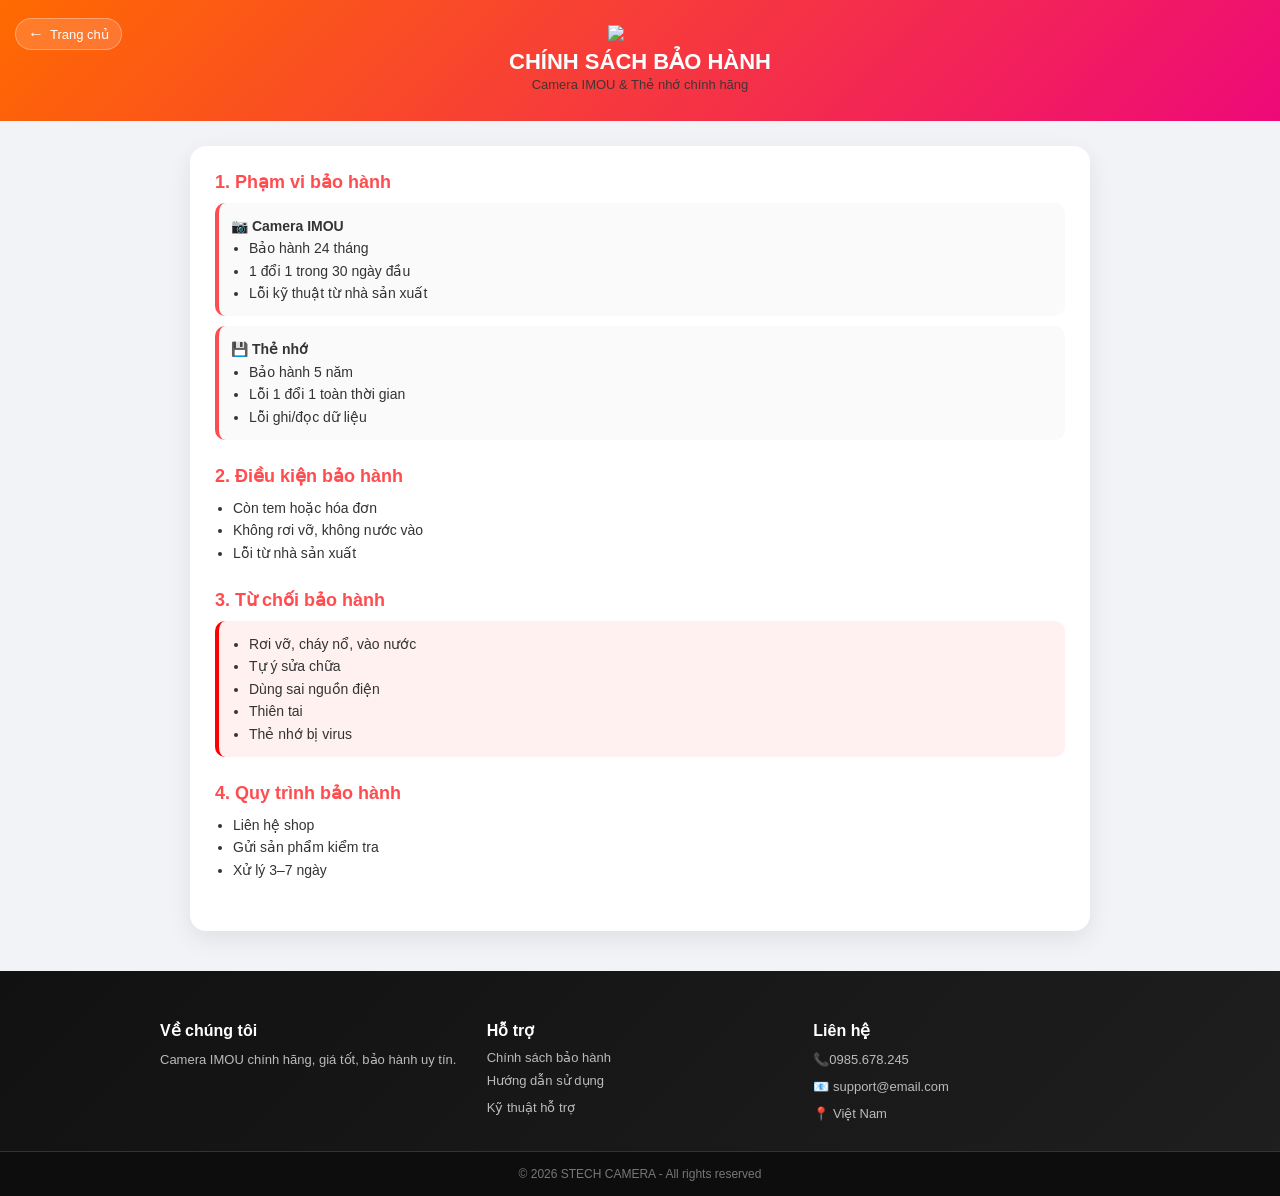
==== bao-hanh.html @ dd289b8e "Add files via upload" ====
<!DOCTYPE html>
<html lang="vi">
<head>
<meta charset="UTF-8">
<meta name="viewport" content="width=device-width, initial-scale=1.0">
<title>Chính sách bảo hành</title>

<style>
/* RESET */
*{
  margin:0;
  padding:0;
  box-sizing:border-box;
  font-family:'Segoe UI', Arial, sans-serif;
}

body{
  background:#f1f3f6;
}

/* ===== HEADER ===== */
.header{
  position: relative;
  background: linear-gradient(135deg,#ff6a00,#ee0979);
  color:#fff;
  padding:25px 15px;
  text-align:center;
}

.header-center{
  display:flex;
  flex-direction:column;
  align-items:center;
}

.logo{
  width:65px;
  margin-bottom:8px;
}

.header h1{
  font-size:22px;
}

.header p{
  font-size:13px;
  opacity:0.9;
}

/* BACK BUTTON */
.back-btn{
  position:absolute;
  left:15px;
  top:18px;
  display:flex;
  align-items:center;
  gap:6px;
  padding:6px 12px;

  background: rgba(255,255,255,0.15);
  backdrop-filter: blur(6px);

  color:#fff;
  text-decoration:none;
  font-size:13px;
  border-radius:30px;

  border:1px solid rgba(255,255,255,0.3);
  transition:0.25s;
}

.back-btn span:first-child{
  font-size:16px;
}

.back-btn:hover{
  background:#fff;
  color:#ff4d4f;
  transform:translateY(-2px);
}

/* ===== CONTAINER ===== */
.container{
  max-width:900px;
  margin:25px auto;
  background:#fff;
  padding:25px;
  border-radius:16px;
  box-shadow:0 8px 25px rgba(0,0,0,0.08);
}

.section{
  margin-bottom:25px;
}

.section h2{
  font-size:18px;
  color:#ff4d4f;
  margin-bottom:10px;
}

/* BOX */
.box{
  background:#fafafa;
  border-left:4px solid #ff4d4f;
  padding:12px;
  border-radius:10px;
  margin-bottom:10px;
  transition:0.2s;
}

.box:hover{
  transform:translateY(-3px);
  box-shadow:0 5px 15px rgba(0,0,0,0.08);
}

/* WARNING */
.warning{
  background:#fff1f0;
  border-left:4px solid red;
}

/* TEXT */
p, li{
  font-size:14px;
  color:#333;
  line-height:1.6;
}

ul{
  padding-left:18px;
}

/* ===== FOOTER ===== */
.footer{
  background: linear-gradient(135deg, #111, #1f1f1f);
  color:#ccc;
  margin-top:40px;
  padding-top:30px;
}

/* GRID */
.footer-container{
  max-width:1000px;
  margin:auto;
  display:grid;
  grid-template-columns: repeat(3,1fr);
  gap:20px;
  padding:20px;
}

.footer-col h3{
  color:#fff;
  margin-bottom:10px;
  font-size:16px;
}

.footer-col p{
  font-size:13px;
  margin:6px 0;
  color:#bbb;
  transition:0.2s;
}

.footer-col p:hover{
  color:#ff4d4f;
  transform:translateX(3px);
}

/* LINK */
.footer-col a{
  display:block;
  color:#bbb;
  text-decoration:none;
  font-size:13px;
  margin:6px 0;
  transition:0.2s;
}

.footer-col a:hover{
  color:#ff4d4f;
  transform:translateX(3px);
}

/* BOTTOM */
.footer-bottom{
  text-align:center;
  padding:15px;
  border-top:1px solid #333;
  font-size:12px;
  color:#777;
  background:#0d0d0d;
}

/* MOBILE */
@media(max-width:768px){
  .container{
    margin:15px;
    padding:18px;
  }

  .footer-container{
    grid-template-columns:1fr;
    text-align:center;
  }
}
</style>
</head>

<body>

<!-- HEADER -->
<div class="header">

  <a href="index.html" class="back-btn">
    <span>←</span>
    <span>Trang chủ</span>
  </a>

  <div class="header-center">
    <img src="https://cdn-icons-png.flaticon.com/512/2920/2920277.png" class="logo">
    <h1>CHÍNH SÁCH BẢO HÀNH</h1>
    <p>Camera IMOU & Thẻ nhớ chính hãng</p>
  </div>

</div>

<!-- CONTENT -->
<div class="container">

  <div class="section">
    <h2>1. Phạm vi bảo hành</h2>

    <div class="box">
      <p><b>📷 Camera IMOU</b></p>
      <ul>
        <li>Bảo hành 24 tháng</li>
        <li>1 đổi 1 trong 30 ngày đầu</li>
        <li>Lỗi kỹ thuật từ nhà sản xuất</li>
      </ul>
    </div>

    <div class="box">
      <p><b>💾 Thẻ nhớ</b></p>
      <ul>
        <li>Bảo hành 5 năm</li>
        <li>Lỗi 1 đổi 1 toàn thời gian</li>
        <li>Lỗi ghi/đọc dữ liệu</li>
      </ul>
    </div>
  </div>

  <div class="section">
    <h2>2. Điều kiện bảo hành</h2>
    <ul>
      <li>Còn tem hoặc hóa đơn</li>
      <li>Không rơi vỡ, không nước vào</li>
      <li>Lỗi từ nhà sản xuất</li>
    </ul>
  </div>

  <div class="section">
    <h2>3. Từ chối bảo hành</h2>

    <div class="box warning">
      <ul>
        <li>Rơi vỡ, cháy nổ, vào nước</li>
        <li>Tự ý sửa chữa</li>
        <li>Dùng sai nguồn điện</li>
        <li>Thiên tai</li>
        <li>Thẻ nhớ bị virus</li>
      </ul>
    </div>
  </div>

  <div class="section">
    <h2>4. Quy trình bảo hành</h2>
    <ul>
      <li>Liên hệ shop</li>
      <li>Gửi sản phẩm kiểm tra</li>
      <li>Xử lý 3–7 ngày</li>
    </ul>
  </div>

</div>

<!-- FOOTER -->
<div class="footer">

  <div class="footer-container">

    <div class="footer-col">
      <h3>Về chúng tôi</h3>
      <p>Camera IMOU chính hãng, giá tốt, bảo hành uy tín.</p>
    </div>

    <div class="footer-col">
      <h3>Hỗ trợ</h3>
      <a href="bao-hanh.html">Chính sách bảo hành</a>
      <p>Hướng dẫn sử dụng</p>
      <p>Kỹ thuật hỗ trợ</p>
    </div>

    <div class="footer-col">
      <h3>Liên hệ</h3>
      <p>📞0985.678.245</p>
      <p>📧 support@email.com</p>
      <p>📍 Việt Nam</p>
    </div>

  </div>

  <div class="footer-bottom">
    © 2026 STECH CAMERA - All rights reserved
  </div>

</div>

</body>
</html>
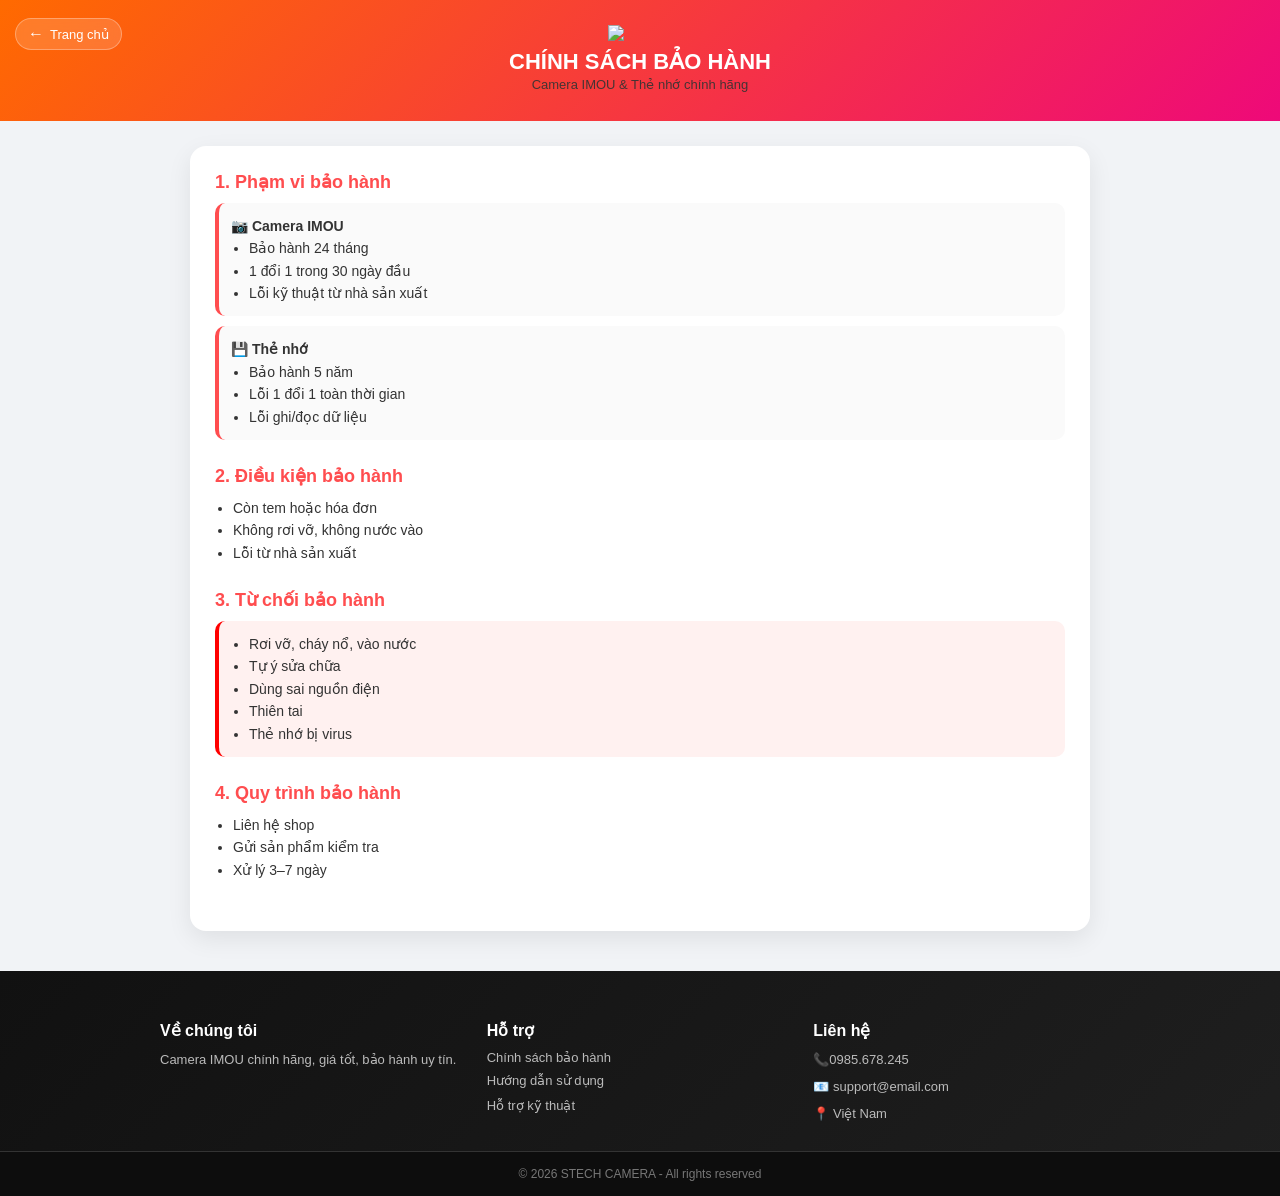
==== commit e2c9f443: "Update bao-hanh.html" ====
--- a/bao-hanh.html
+++ b/bao-hanh.html
@@ -298,7 +298,7 @@
       <h3>Hỗ trợ</h3>
       <a href="bao-hanh.html">Chính sách bảo hành</a>
       <p>Hướng dẫn sử dụng</p>
-      <p>Kỹ thuật hỗ trợ</p>
+      <a href="ho-tro.html">Hỗ trợ kỹ thuật</a>
     </div>
 
     <div class="footer-col">
@@ -317,4 +317,4 @@
 </div>
 
 </body>
-</html>+</html>
